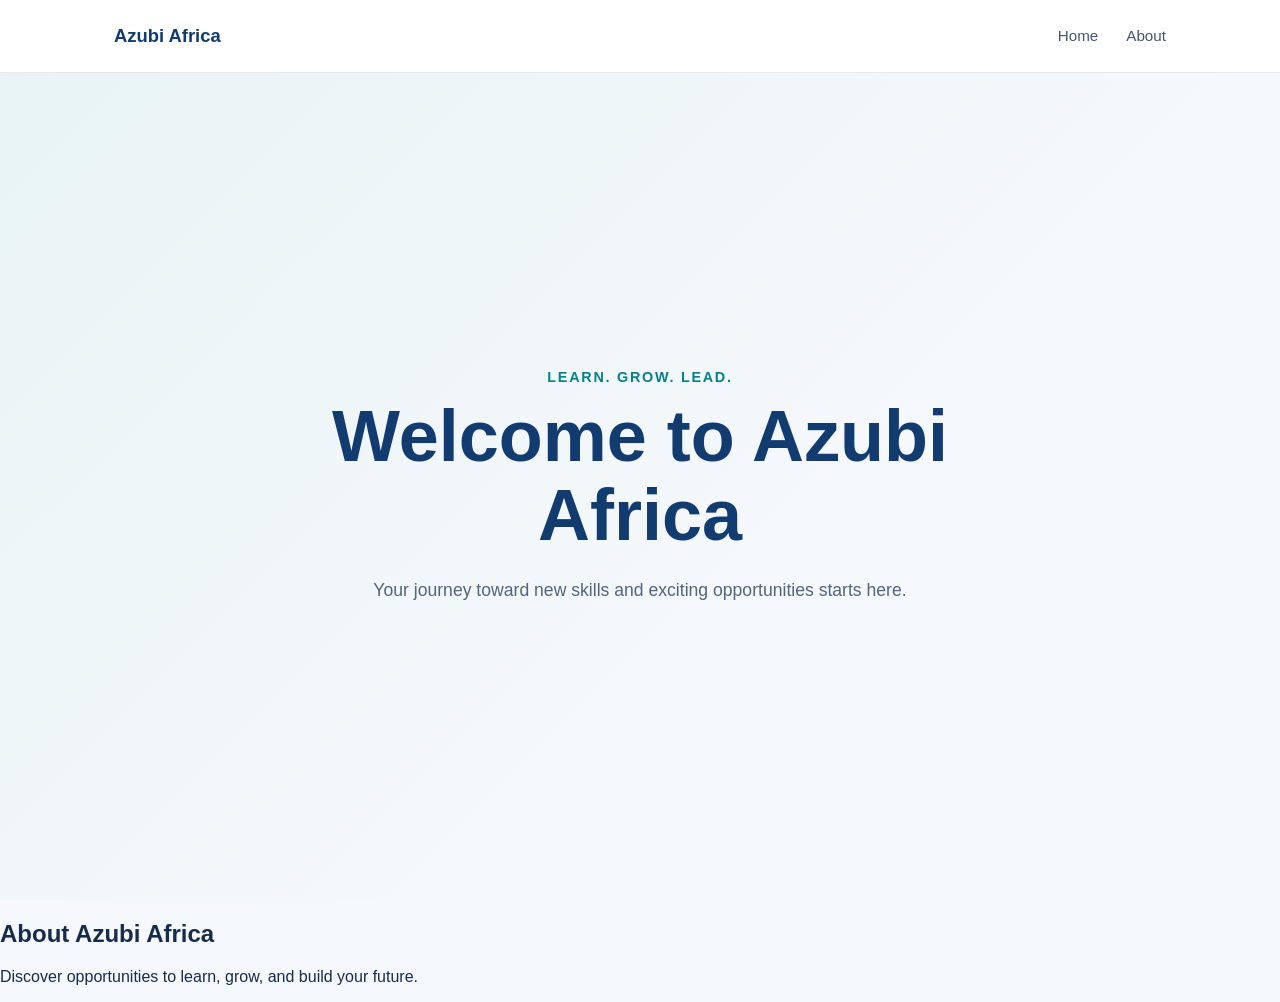
==== app/index.html @ 16bb3454 "Added a new HTML file to the app directory. //This is to serve as the homepage for the application w" ====
<!DOCTYPE html>
<html lang="en">
<head>
  <meta charset="UTF-8">
  <meta name="viewport" content="width=device-width, initial-scale=1.0">
  <meta name="description" content="Welcome to Azubi Africa.">
  <title>Welcome to Azubi Africa</title>
  <style>
    :root {
      color-scheme: light;
      font-family: Arial, Helvetica, sans-serif;
      color: #172b4d;
      background: #f5f8fc;
    }

    * {
      box-sizing: border-box;
    }

    body {
      min-width: 320px;
      min-height: 100vh;
      margin: 0;
    }

    header {
      background: #fff;
      border-bottom: 1px solid #e5eaf1;
    }

    nav {
      display: flex;
      align-items: center;
      justify-content: space-between;
      max-width: 1100px;
      min-height: 72px;
      margin: 0 auto;
      padding: 0 24px;
    }

    .brand {
      color: #123b70;
      font-size: 1.15rem;
      font-weight: 700;
      text-decoration: none;
    }

    nav ul {
      display: flex;
      gap: 28px;
      margin: 0;
      padding: 0;
      list-style: none;
    }

    nav a {
      color: #44546f;
      font-size: 0.95rem;
      text-decoration: none;
    }

    nav a:hover,
    nav a:focus-visible {
      color: #087f8c;
    }

    main {
      display: grid;
      min-height: calc(100vh - 73px);
      place-items: center;
      padding: 48px 24px;
      text-align: center;
      background: linear-gradient(135deg, #e8f4f4, #f5f8fc 60%);
    }

    .welcome {
      max-width: 680px;
    }

    .welcome p {
      margin: 0 0 12px;
      color: #087f8c;
      font-size: 0.9rem;
      font-weight: 700;
      letter-spacing: 0.12em;
      text-transform: uppercase;
    }

    h1 {
      margin: 0;
      color: #123b70;
      font-size: clamp(2.5rem, 7vw, 4.5rem);
      line-height: 1.1;
    }

    .welcome .intro {
      margin: 20px 0 0;
      color: #52647e;
      font-size: 1.1rem;
      font-weight: 400;
      letter-spacing: normal;
      line-height: 1.6;
      text-transform: none;
    }

    @media (max-width: 480px) {
      nav {
        padding: 0 16px;
      }

      nav ul {
        gap: 14px;
      }

      nav a {
        font-size: 0.85rem;
      }
    }
  </style>
</head>
<body>
  <header>
    <nav aria-label="Main navigation">
      <a class="brand" href="#home">Azubi Africa</a>
      <ul>
        <li><a href="#home">Home</a></li>
        <li><a href="#about">About</a></li>
      </ul>
    </nav>
  </header>
  <main id="home">
    <section class="welcome" aria-labelledby="welcome-heading">
      <p>Learn. Grow. Lead.</p>
      <h1 id="welcome-heading">Welcome to Azubi Africa</h1>
      <p class="intro">Your journey toward new skills and exciting opportunities starts here.</p>
    </section>
  </main>
  <section id="about" class="about" aria-labelledby="about-heading">
    <h2 id="about-heading">About Azubi Africa</h2>
    <p>Discover opportunities to learn, grow, and build your future.</p>
  </section>
</body>
</html>
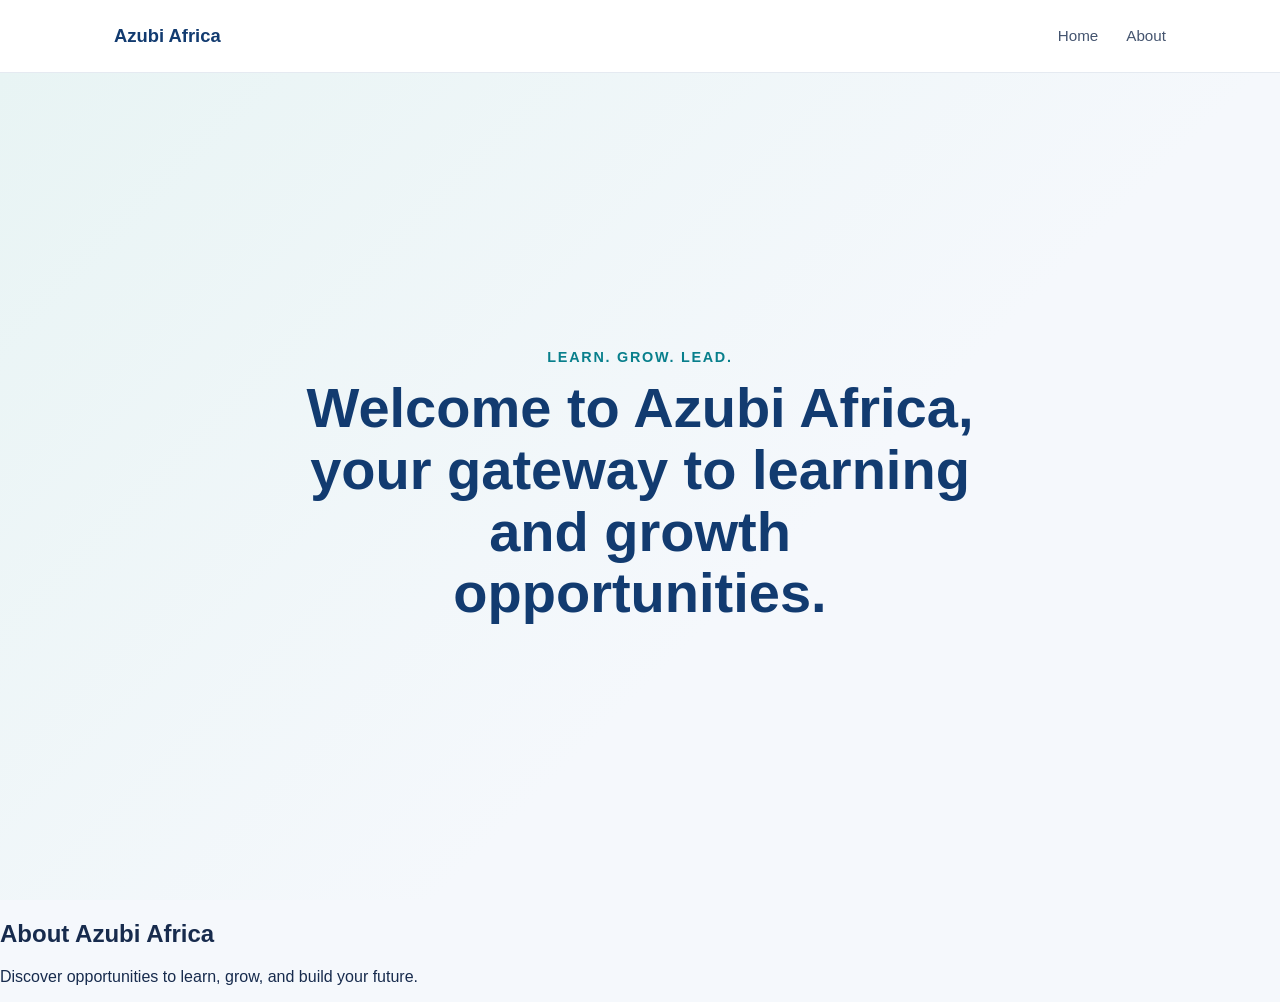
==== commit a0f405a0: "Changed header again" ====
--- a/app/index.html
+++ b/app/index.html
@@ -3,7 +3,7 @@
 <head>
   <meta charset="UTF-8">
   <meta name="viewport" content="width=device-width, initial-scale=1.0">
-  <meta name="description" content="Welcome to Azubi Africa.">
+  <meta name="description" content="Welcome to Azubi Africa, </br>your gateway to learning and growth opportunities.">
   <title>Welcome to Azubi Africa</title>
   <style>
     :root {
@@ -89,18 +89,8 @@
     h1 {
       margin: 0;
       color: #123b70;
-      font-size: clamp(2.5rem, 7vw, 4.5rem);
+      font-size: clamp(2rem, 5.5vw, 3.5rem);
       line-height: 1.1;
-    }
-
-    .welcome .intro {
-      margin: 20px 0 0;
-      color: #52647e;
-      font-size: 1.1rem;
-      font-weight: 400;
-      letter-spacing: normal;
-      line-height: 1.6;
-      text-transform: none;
     }
 
     @media (max-width: 480px) {
@@ -131,8 +121,7 @@
   <main id="home">
     <section class="welcome" aria-labelledby="welcome-heading">
       <p>Learn. Grow. Lead.</p>
-      <h1 id="welcome-heading">Welcome to Azubi Africa</h1>
-      <p class="intro">Your journey toward new skills and exciting opportunities starts here.</p>
+      <h1 id="welcome-heading">Welcome to Azubi Africa,<br>your gateway to learning and growth opportunities.</h1>
     </section>
   </main>
   <section id="about" class="about" aria-labelledby="about-heading">
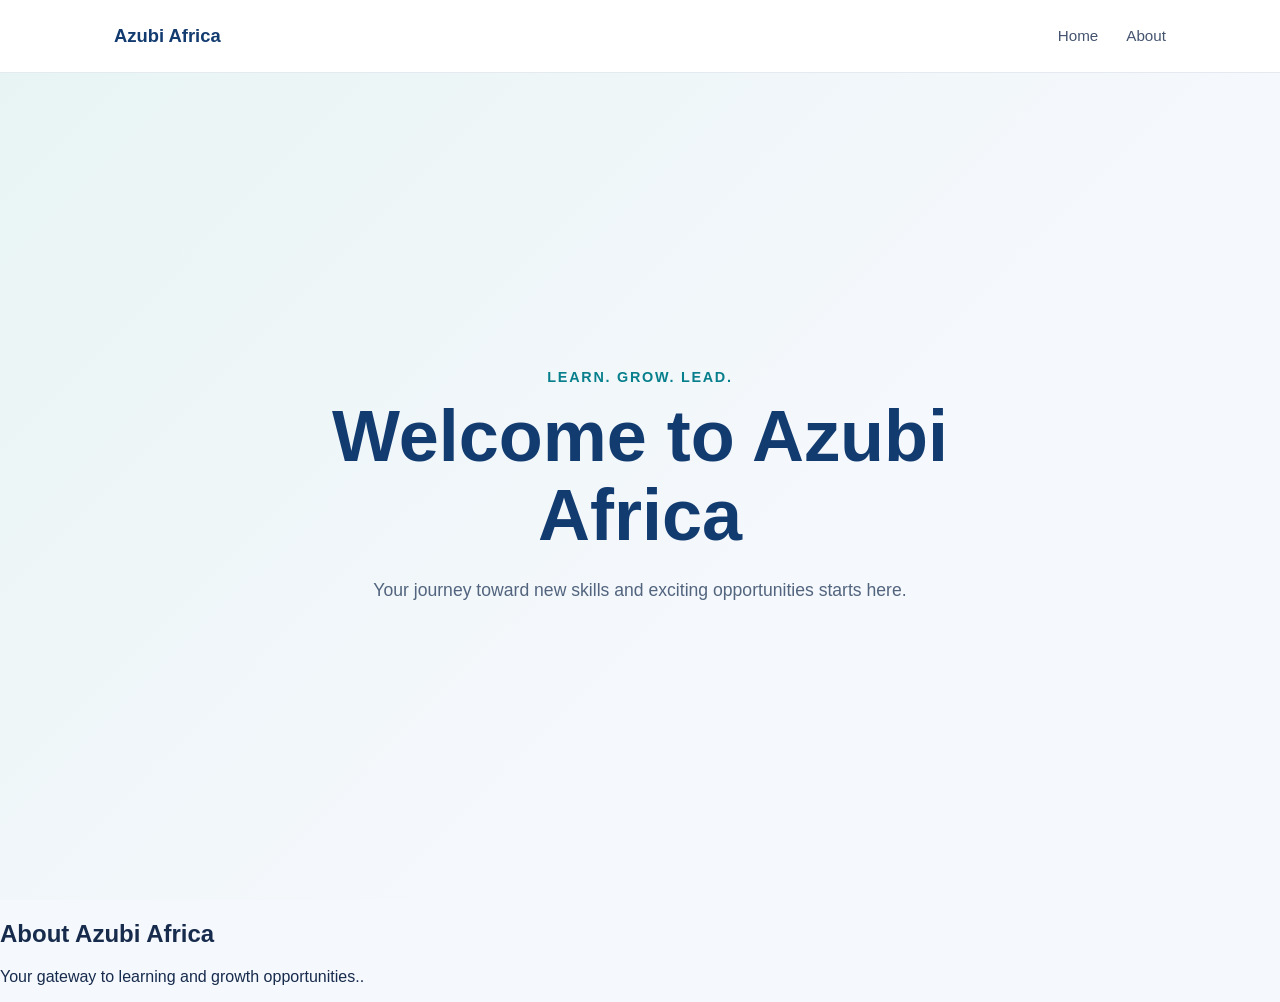
==== commit ded5e3c0: "Header Edits" ====
--- a/app/index.html
+++ b/app/index.html
@@ -3,7 +3,7 @@
 <head>
   <meta charset="UTF-8">
   <meta name="viewport" content="width=device-width, initial-scale=1.0">
-  <meta name="description" content="Welcome to Azubi Africa, </br>your gateway to learning and growth opportunities.">
+  <meta name="description" content="Welcome to Azubi Africa, your gateway to learning and growth opportunities.">
   <title>Welcome to Azubi Africa</title>
   <style>
     :root {
@@ -89,8 +89,18 @@
     h1 {
       margin: 0;
       color: #123b70;
-      font-size: clamp(2rem, 5.5vw, 3.5rem);
+      font-size: clamp(2.5rem, 7vw, 4.5rem);
       line-height: 1.1;
+    }
+
+    .welcome .intro {
+      margin: 20px 0 0;
+      color: #52647e;
+      font-size: 1.1rem;
+      font-weight: 400;
+      letter-spacing: normal;
+      line-height: 1.6;
+      text-transform: none;
     }
 
     @media (max-width: 480px) {
@@ -121,12 +131,13 @@
   <main id="home">
     <section class="welcome" aria-labelledby="welcome-heading">
       <p>Learn. Grow. Lead.</p>
-      <h1 id="welcome-heading">Welcome to Azubi Africa,<br>your gateway to learning and growth opportunities.</h1>
+      <h1 id="welcome-heading">Welcome to Azubi Africa</h1>
+      <p class="intro">Your journey toward new skills and exciting opportunities starts here.</p>
     </section>
   </main>
   <section id="about" class="about" aria-labelledby="about-heading">
     <h2 id="about-heading">About Azubi Africa</h2>
-    <p>Discover opportunities to learn, grow, and build your future.</p>
+    <p>Your gateway to learning and growth opportunities..</p>
   </section>
 </body>
 </html>
